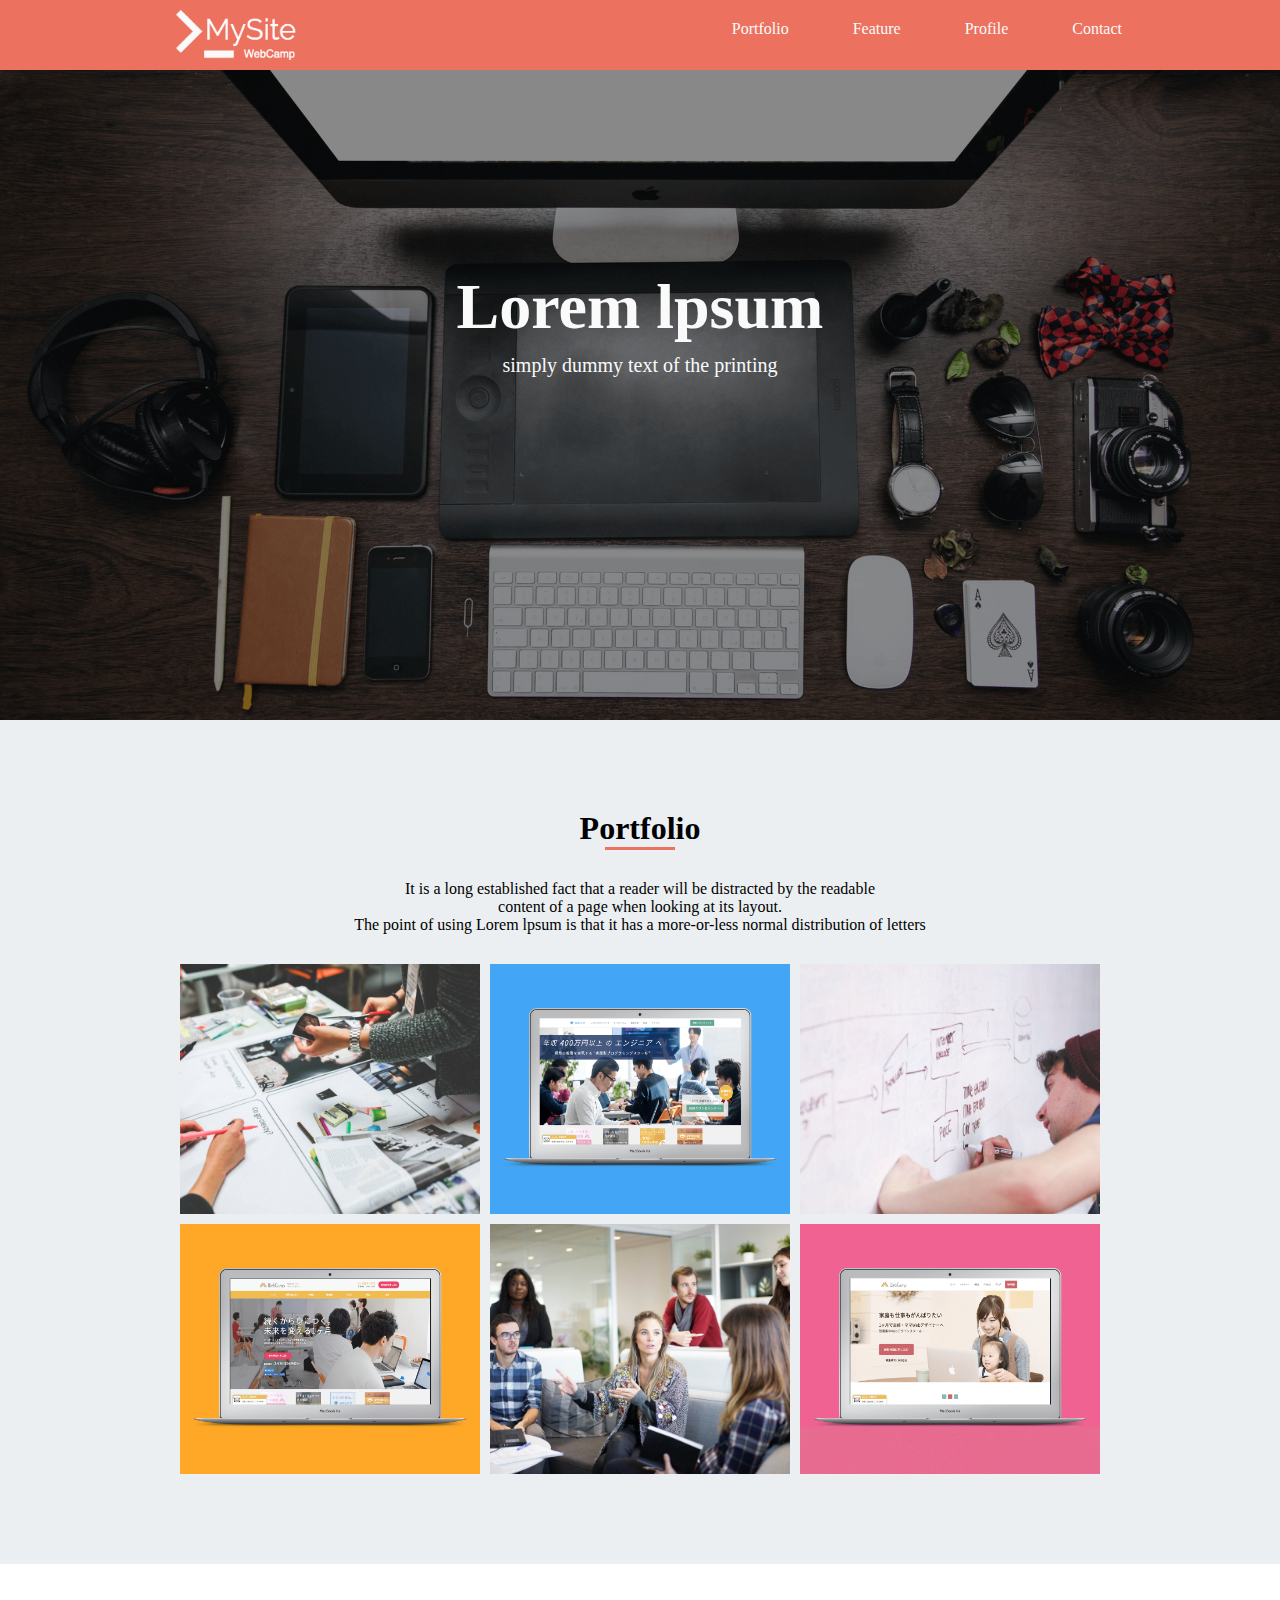
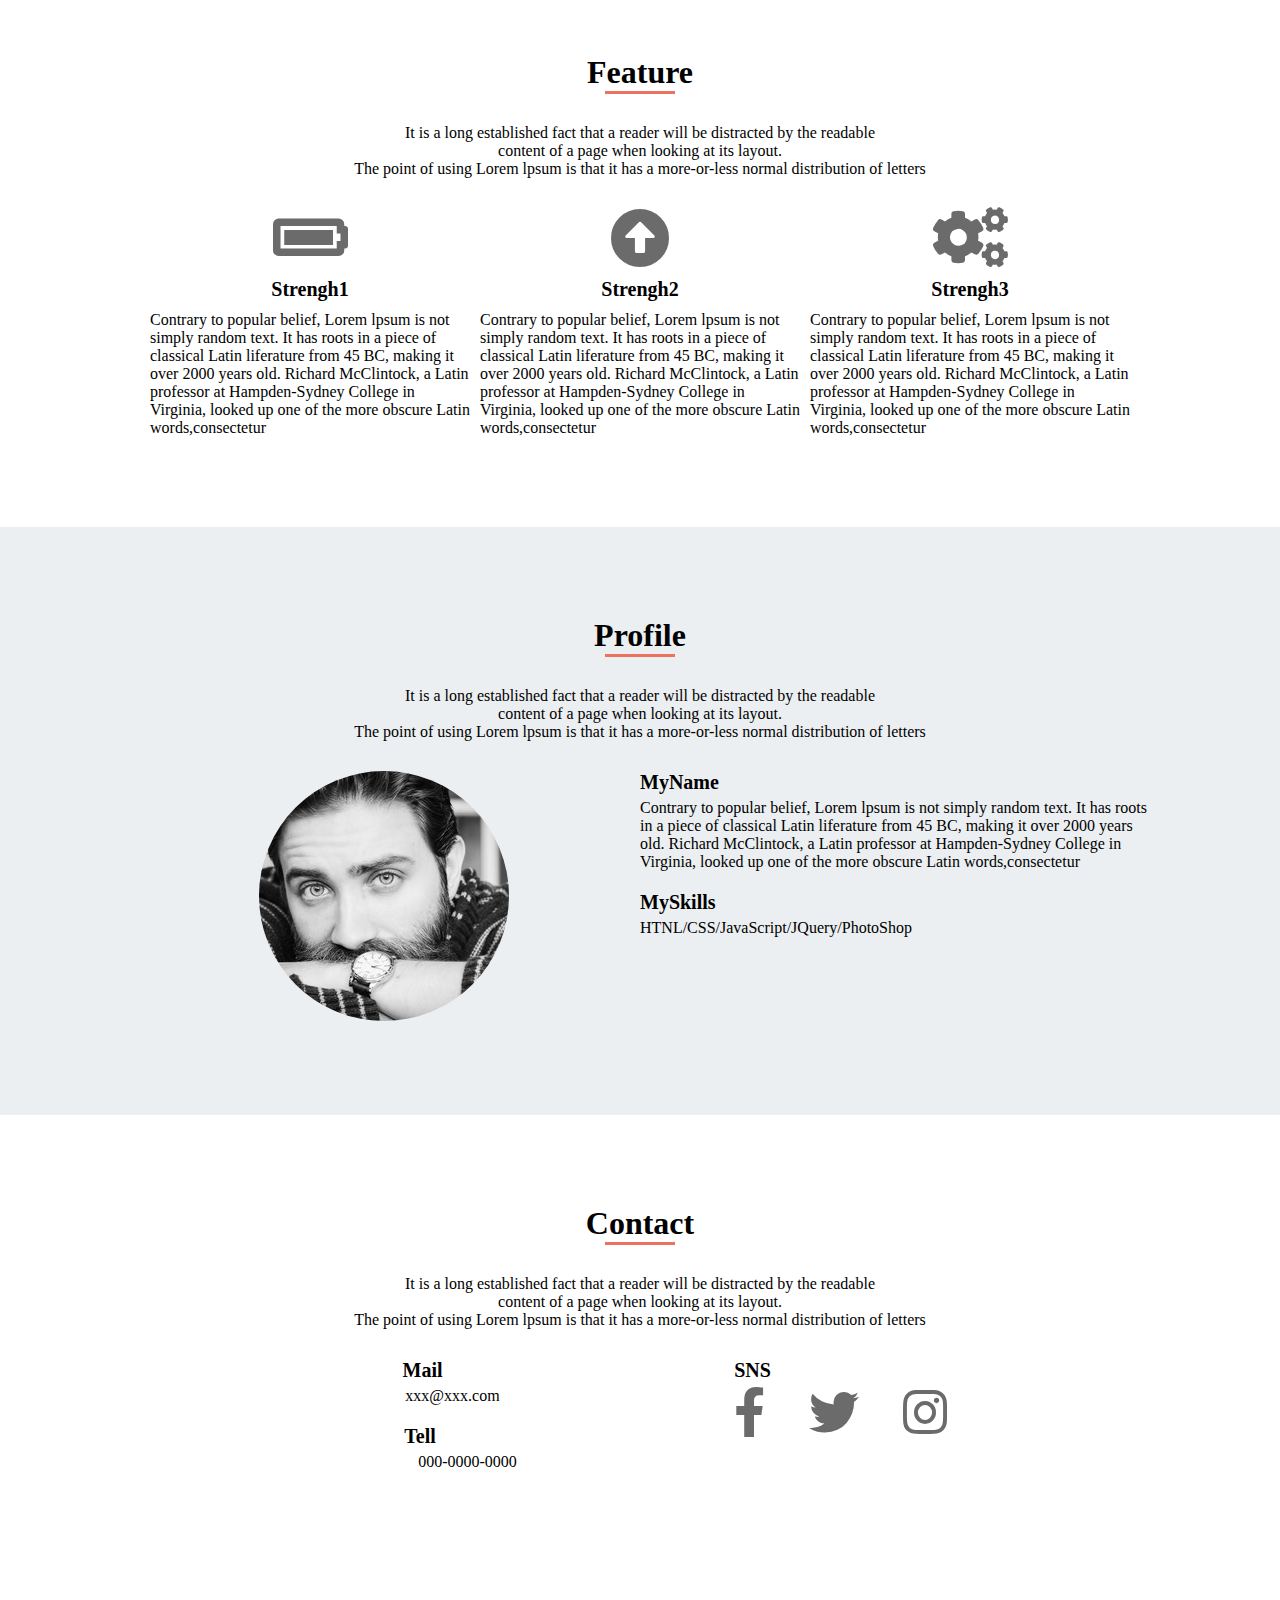
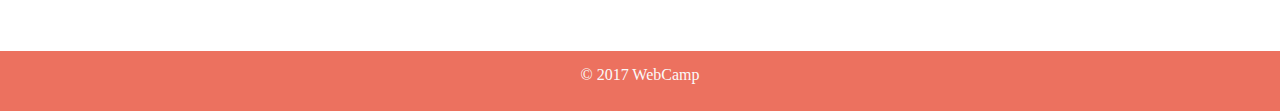
==== wcp1-10/index2.html @ a6d8c581 "Finish 1-10" ====
<!DOCTYPE html>
<html>
<head>
  <meta charset="UTF-8">
  <meta name="viewport" content="width=device-width,initial-scale=1.0">
  <link rel="stylesheet" href="https://maxcdn.bootstrapcdn.com/font-awesome/4.7.0/css/font-awesome.min.css">
  <link rel="stylesheet" href="https://use.fontawesome.com/releases/v5.0.13/css/all.css" >
  <link rel="stylesheet" href="style2.css">
  <title>wcp1-10</title>
</head>
<body>
	<header>
		<nav>
		<div  class="header-logo">
			<img  class="header-item" src="img2/logo.png">
		</div>
     	<div id="nav-drawer">
     		 <input id="nav-input" type="checkbox" class="nav-unshown">
      	     <label id="nav-open" for="nav-input"><span></span></label>
     		 <label class="nav-unshown" id="nav-close" for="nav-input"></label>
     	<div id="nav-content">
     		<ul  class="menu">
     			<li><a  href="">Portfolio</a></li>
     			<li><a  href="">Feature</a></li>
     			<li><a  href="">Profile</a></li>
     			<li><a  href="">Contact</a></li>
     		</ul>
       	</div>
        </div>
		<ul  class="nav-list">
			<li  class="nav-list-item">Portfolio</li>
			<li  class="nav-list-item">Feature</li>
			<li  class="nav-list-item">Profile</li>
			<li  class="nav-list-item">Contact</li>
		</ul>
		</nav>
	</header>
	<div  class="main-visual">
		<h1  class="main-a">Lorem lpsum</h1>
		<p  class="p-a">simply dummy text of the printing</p>
	</div>
	<main  class="clearfix">
		<section  class="portfolio clearfix">
			<div  class="portfolio-box">
			  <h2  class="main-b">Portfolio</h2>
			  <div  class="under-bar"></div>
			  <p  class="p-b">
			  	It is a long established fact that a reader will be distracted by the readable<br>
				content of a page when looking at its layout.<br>
				The point of using Lorem lpsum is that it has a more-or-less normal distribution of letters
			  </p>
			   <div  class="portfolio-contents"></div>
			   <div  class="portfolio-contents"></div>
			   <div  class="portfolio-contents"></div>
			   <div  class="portfolio-contents"></div>
			   <div  class="portfolio-contents"></div>
			   <div  class="portfolio-contents"></div>
		    </div>
		</section>
		<section  class="feature clearfix">
			<h2  class="main-b">Feature</h2>
			<div  class="under-bar"></div>
			<p  class="p-b">
				It is a long established fact that a reader will be distracted by the readable<br>
				content of a page when looking at its layout.<br>
				The point of using Lorem lpsum is that it has a more-or-less normal distribution of letters
			</p>
			<div  class="icon-box">
				<div  class="icon">
					<i class="fas fa-battery-full icon-group"></i>
				</div>
				<h3  class="main-c">Strengh1</h3>
				<p  class="p-c">
					Contrary to popular belief, Lorem lpsum
					is not simply random text. It has roots
					in a piece of classical Latin liferature
					from 45 BC, making it over 2000 years
					old. Richard McClintock, a Latin
					professor at Hampden-Sydney College
					in Virginia, looked up one of the more
					obscure Latin words,consectetur
				</p>
			</div>
			<div  class="icon-box box-a">
				<div  class="icon">
					<i class="fas fa-arrow-alt-circle-up icon-group"></i>
				</div>
				<h3  class="main-c">Strengh2</h3>
				<p  class="p-c">
					Contrary to popular belief, Lorem lpsum
					is not simply random text. It has roots
					in a piece of classical Latin liferature
					from 45 BC, making it over 2000 years
					old. Richard McClintock, a Latin
					professor at Hampden-Sydney College
					in Virginia, looked up one of the more
					obscure Latin words,consectetur
				</p>
			</div>
			<div  class="icon-box box-b">
				<div  class="icon">
					<i class="fas fa-cogs icon-group"></i>
				</div>
				<h3  class="main-c">Strengh3</h3>
				<p  class="p-c">
					Contrary to popular belief, Lorem lpsum
					is not simply random text. It has roots
					in a piece of classical Latin liferature
					from 45 BC, making it over 2000 years
					old. Richard McClintock, a Latin
					professor at Hampden-Sydney College
					in Virginia, looked up one of the more
					obscure Latin words,consectetur
				</p>
			</div>
		</section>
		<section  class="profile clearfix">
			<div  class="profile-box clearfix">
				<h2  class="main-b">Profile</h2>
				<div  class="under-bar"></div>
			    <p  class="p-b">
	   	  	  	 It is a long established fact that a reader will be distracted by the readable<br>
			 	 content of a page when looking at its layout.<br>
				 The point of using Lorem lpsum is that it has a more-or-less normal distribution of letters
			    </p>
			    <div  class="profile-image-box">
			      <img  class="profile-image" src="img2/my-icon.jpg">
				</div>
				<div  class="profile-text">
			      <h3  class=main-d>MyName</h3>
				  <p  class="p-c">
					Contrary to popular belief, Lorem lpsum
					is not simply random text. It has roots
					in a piece of classical Latin liferature
					from 45 BC, making it over 2000 years
					old. Richard McClintock, a Latin
					professor at Hampden-Sydney College
					in Virginia, looked up one of the more
					obscure Latin words,consectetur
				  </p>
				  <h3  class="main-e">MySkills</h3>
				  <p  class="p-c">HTNL/CSS/JavaScript/JQuery/PhotoShop</p>
				</div>

			</div>
		</section>
		<secction  class="contact clearfix">
			<div  class="contact-box clearfix">
				<h2  class="main-b">Contact</h2>
				<div  class="under-bar"></div>
			    <p  class="p-b">
	   	  	  	 It is a long established fact that a reader will be distracted by the readable<br>
			 	 content of a page when looking at its layout.<br>
				 The point of using Lorem lpsum is that it has a more-or-less normal distribution of letters
			    </p>
			    <div  class="mail-box">
			    	<h3  class="mail-headline">Mail</h3>
			    	<p  class="mail-address">xxx@xxx.com</p>
			    	<h3  class="tell-headline">Tell</h3>
			    	<p  class="tell-number">000-0000-0000</p>
				</div>
				<div  class="social-box">
					<h3  class="sns-headline">SNS</h3>
					<div  class="social">
					  <i class="fab fa-facebook-f"></i>
					  <i class="fab fa-twitter"></i>
   					  <i class="fab fa-instagram"></i>
					</div>
				</div>
		</secction>
	</main>
	<footer>
		<p  class="footer-text">© 2017 WebCamp</p>
	</footer>

</body>
</html>
---- wcp1-10/style2.css ----
* {
  margin: 0;
  padding: 0;
  box-sizing: border-box;
  color: #6c6b6b;
}
a {
  text-decoration: none;
}
.clearfix::after {
  content: "";
  display: block;
  clear: both;
}
 header {
 	height: 70px;
 	width: 100%;
 	margin: 0 auto;
 	background-color: #EC715F;
 	text-align: right;
 }
 nav {
 	width: 1024px;
 	height: 70px;
 	margin: 0 auto;
 }
 .header-logo {
 	float: left;
 	margin: 0 30px;
 }
 .header-item {
 	height:70px;
 }
#nav-drawer {
  position: absolute;
  top: 3px;
  right: 8px;
  margin: 0 5%;
  height: 44px;
  width: 36px;
  border: solid 1px #FAFAFA;
}

/*チェックボックス等は非表示に*/
.nav-unshown {
  display:none;
}

/*アイコンのスペース*/
#nav-open {
  display: inline-block;
  width: 30px;
  height: 22px;
  vertical-align: middle;
  padding-top: 8px;
}

/*ハンバーガーアイコンをCSSだけで表現*/
#nav-open span, #nav-open span:before, #nav-open span:after {
  position: absolute;
  height: 3px;/*線の太さ*/
  width: 25px;/*長さ*/
  border-radius: 3px;
  background: #FAFAFA;
  display: block;
  content: '';
  cursor: pointer;
}
#nav-open span:before {
  bottom: -8px;
}
#nav-open span:after {
  bottom: -16px;
}

/*閉じる用の薄黒カバー*/
#nav-close {
  display: none;/*はじめは隠しておく*/
  position: fixed;
  z-index: 99;
  top: 0;/*全体に広がるように*/
  left: 0;
  width: 100%;
  height: 100%;
  background: black;
  opacity: 0;
  transition: .3s ease-in-out;
}

/*中身*/
#nav-content {
  overflow: auto;
  position: fixed;
  top: 0;
  left: 0;
  z-index: 9999;/*最前面に*/
  width: 90%;/*右側に隙間を作る（閉じるカバーを表示）*/
  max-width: 300px;/*最大幅（調整してください）*/
  height: 100%;
  background: #fff;/*背景色*/
  transition: .3s ease-in-out;/*滑らかに表示*/
  -webkit-transform: translateX(-105%);
  transform: translateX(-105%);/*左に隠しておく*/
  text-align: center;
}
.menu {
	padding: 30px 0;
	font-size: 20px;
}

/*チェックが入ったらもろもろ表示*/
#nav-input:checked ~ #nav-close {
  display: block;/*カバーを表示*/
  opacity: .5;
}

#nav-input:checked ~ #nav-content {
  -webkit-transform: translateX(0%);
  transform: translateX(0%);/*中身を表示（右へスライド）*/
  box-shadow: 6px 0 25px rgba(0,0,0,.15);
}
 .nav-list-item {
 	list-style: none;
 	font-size: 16px;
 	color: #FAFAFA;
 	display: inline-block;
 	margin: 20px 30px;
 }
 .main-visual {
 	width: 100%;
 	height: 650px;
 	background-image: url(img2/mv.png);
 	background-size: cover;
 	background-position: center;
 }
 .main-a {
 	font-size: 64px;
 	color: #FAFAFA;
 	padding-top: 200px;
 	text-align: center;
 }
 .p-a {
 	font-size: 20px;
 	color: #FAFAFA;
 	text-align: center;
 	margin: 10px;
 	}
 .portfolio {
 	background-color: #ECEFF1;
 	width: 100%;
 }
 .portfolio-box {
 	width: 920px;
 	margin: 0 auto;
 }

  .main-b {
 	font-size: 32px;
 	color: #000000;
 	padding-top: 90px;
 	text-align: center;
 }
 .under-bar {
 	height: 3px;
 	width: 70px;
 	background-color: #EC715F;
 	margin: 0 auto;
 }
 .p-b {
 	font-size: 16px;
 	color: #000000;
 	text-align: center;
 	padding: 30px;
 }
 .portfolio-contents {
 	width: 300px;
 	height: 250px;
 	float: left;
 	background-size: cover;
 	background-position: center;
 }
 .portfolio-contents:nth-child(4) {
 	background-image: url(img2/sketch.jpg);
 	margin: 0 0 10px;
 }
 .portfolio-contents:nth-child(5) {
 	background-image: url(img2/websuku.png);
 	margin: 0 10px 10px;
 }
 .portfolio-contents:nth-child(6) {
 	background-image: url(img2/write.jpg);
 	margin: 0 0 10px;
 }
 .portfolio-contents:nth-child(7) {
 	background-image: url(img2/webcamp.png);
 	margin: 0 0 90px;
 }
 .portfolio-contents:nth-child(8) {
 	background-image: url(img2/talk.jpg);
 	margin: 0 10px 90px;
 }
 .portfolio-contents:nth-child(9) {
 	background-image: url(img2/webcamp-mother.png);
 	margin: 0 0 90px;
 }
 .feature {
 	width: 980px;
 	margin: 0 auto;
 }
 .icon-box {
 	width: 320px;
 	padding-bottom: 90px;
 	float: left;
 }
 .box-a {
 	margin: 0 10px;
 }
 .icon {
 	width: 320px;
 	height: 60px;
 	text-align: center;
 }
 .icon-group {
 	font-size: 60px;
 }
 .p-c {
 	font-size: 16px;
 	color: #000000;
 }
 .main-c {
 	font-size: 20px;
 	color: #000000;
 	margin: 10px 0;
 	text-align: center;
 }
 .profile {
 	background-color: #ECEFF1;
 	width:100%;
 }
 .profile-box {
 	width: 1024px;
 	margin: 0 auto;
 	padding-bottom: 90px;
 }
 .profile-image-box {
 	width: 512px;
 	text-align: center;
 	float: left;
 }
 .profile-image {
 	width:250px;
 	height: 250px;
 	border-radius: 50%;
 }
 .profile-text {
 	width: 512px;
 	text-align: left;
 	float: left;
 }
 .main-d {
 	font-size: 20px;
 	padding-bottom: 5px;
 	color: #000000;
 }
 .main-e {
 	font-size: 20px;
 	padding-top: 20px;
 	padding-bottom: 5px;
 	color: #000000;
 }
 .mail-headline {
 	font-size: 20px;
 	padding-bottom: 5px;
 	color: #000000;
 	margin-right: 35px;
 }
 .tell-headline {
 	font-size:20px;
 	padding-top: 20px;
 	padding-bottom: 5px;
 	color: #000000;
 	margin-right: 40px;
 }
 .mail-address {
	font-size: 16px;
 	color: #000000;
 	margin-left: 25px;
 }
 .tell-number {
 	font-size: 16px;
 	color: #000000;
 	margin-left: 55px;
 }
 .contact {
 	width: 100%;
 }
 .contact-box {
 	width: 800px;
 	margin: 0 auto;
 	padding-bottom: 90px;
 }
 .mail-box {
 	width: 400px;
 	text-align: center;
 	float: left;
 	padding-bottom: 90px;
 }
 .social-box {
 	width: 400px;
 	text-align: center;
 	float: left;
 }
 .sns-headline {
 	font-size: 20px;
 	padding-bottom: 5px;
 	color: #000000;
 	margin-right: 175px;
 }
 .social i {
 	display: inline-block;
 	font-size: 50px;
 	margin: 0 20px;
 }
 footer {
 	height: 60px;
 	width: 100%;
 	background-color: #EC715F;
 	text-align: center;
 	padding-top: 15px;
 }
 .footer-text {
 	font-size: 16px;
 	color: #FAFAFA;
 }
 @media screen and (min-width: 769px) {
 	#nav-open {
 		display: none;
 	}
 	#nav-drawer {
 		display: none;
 	}
 }
 @media screen and (max-width: 768px) {
 	header {
 		height: 50px;
 		width: 90%;
 		margin: 0 5%;
 	}
 nav {
 	height: 50px;
 	width: 90%;
 	margin: 0 5%;
 }
 .header-logo {
 	margin: 0 auto;
 }
 .nav-list{
 	display: none;
 }
 .header-item {
 	height: 44px;
 	margin: 3px 0;
 }
 .main-visual {
 	width: 90%;
 	height: 650px;
 	margin: 0 5%;
 	background-image: url(img2/code.png);
 }
 .main-a {
 	padding-top: 200px;
 	font-size: 40px;
 	color: #FAFAFA;
 	padding-bottom: 10px;
 }
 .p-a {
 	font-size: 18px;
 	color: #FAFAFA;
 }
 .portfolio {
 	width: 90%;
 	margin: 0 5%;
 }
 .portfolio-box {
 	width: 90%;
 	margin: 0 5%;
 }
 .portfolio-contents:nth-child(4) {
 	display: none;
 }
 .portfolio-contents:nth-child(6) {
 	display:  none;
 }
 .portfolio-contents:nth-child(8) {
 	display:  none;
}
 .portfolio-contents:nth-child(5) {
 	width: 100%;
 	margin: 0 auto;
}
 .portfolio-contents:nth-child(7) {
 	width: 100%;
 	margin: 10px 0;
}
 .portfolio-contents:nth-child(9) {
 	width: 100%;
 	margin-bottom: 90px;
}
 .feature {
 	width: 90%;
 	margin: 0 5%;
 }
 .icon-box {
 	width: 90%;
 	margin: 0 5%;
 	padding-bottom: 10px;
 }
 .icon {
 	margin: 0 auto;
 }
 .box-b {
 	padding-bottom: 90px;
 }
 .profile {
 	width: 90%;
 	margin: 0 5%;
 }
 .profile-box {
 	width: 90%;
 	margin: 0 5%;
 }
.profile-image-box {
	width: 90%;
	margin: 0 5%;
}
.profile-text {
	width: 100%;
	text-align: center;
}
.contact-box {
	width: 100%;
}
.mail-box {
	text-align: center;
}
.mail-headline {
	margin: 0 auto;
}
.mail-address {
	margin: 0 auto;
}
.tell-headline {
	margin: 0 auto;
}
.tell-number {
	margin: 0 auto;
}
.social-box {
	width: 100%;
	text-align: center;
}
.sns-headline {
	margin: 0 auto;
}
footer {
	width: 90%;
	margin: 0 5%;
}
}
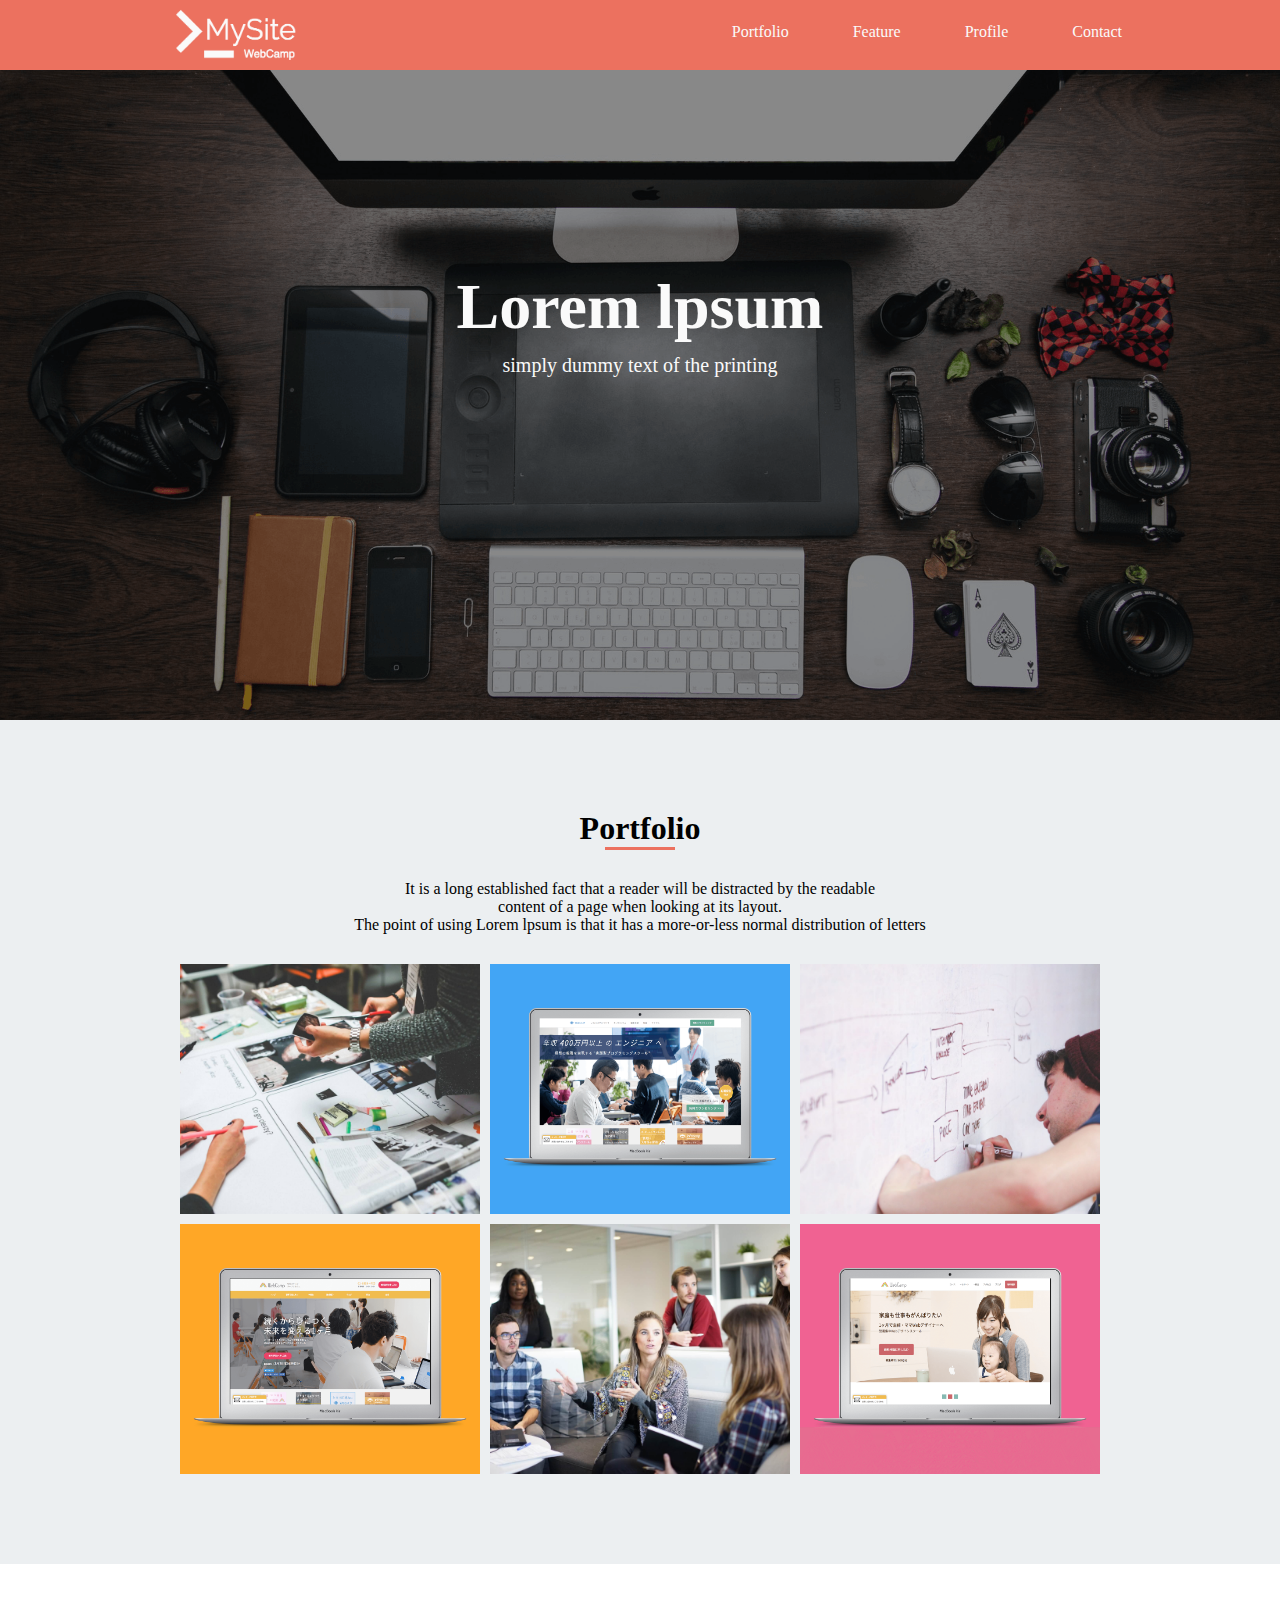
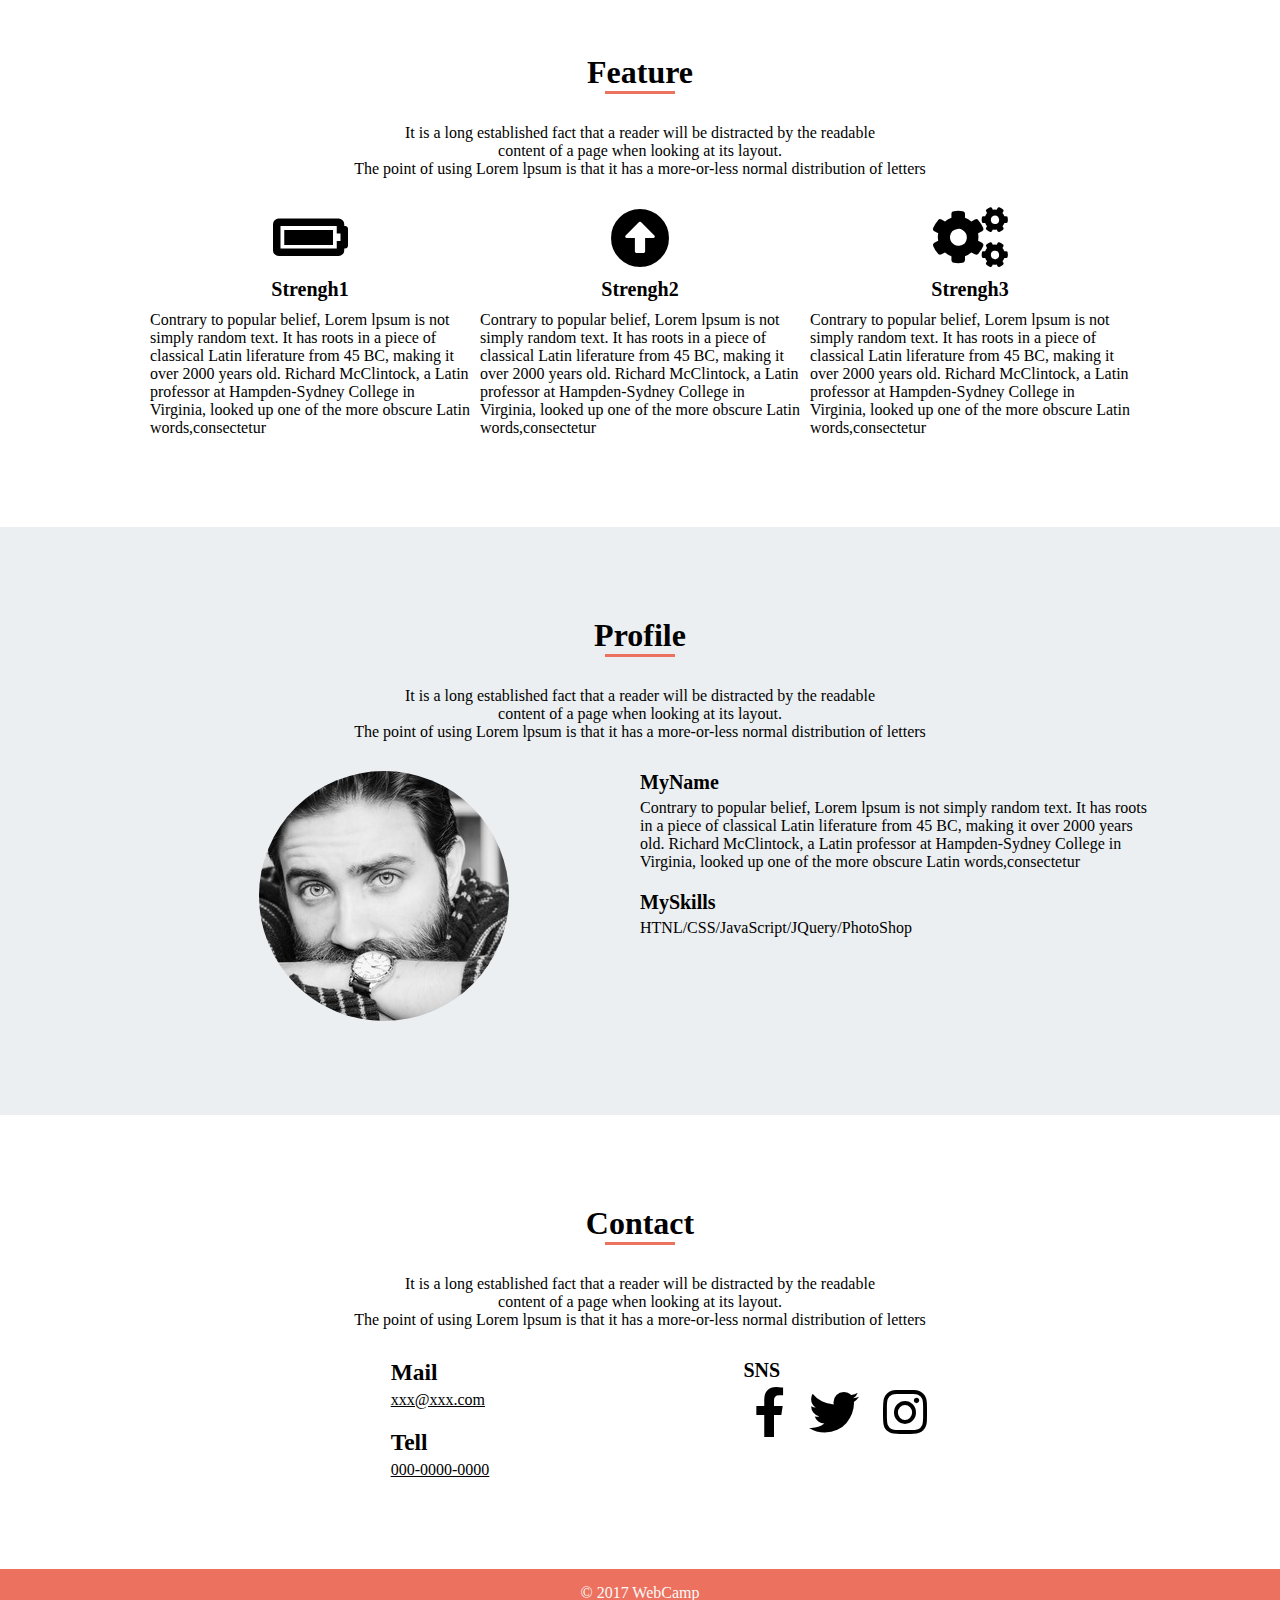
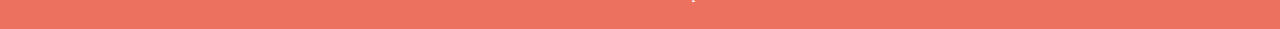
==== commit 1fc2cdda: "finish 1-10" ====
--- a/wcp1-10/index2.html
+++ b/wcp1-10/index2.html
@@ -1,38 +1,38 @@
 <!DOCTYPE html>
 <html>
 <head>
-  <meta charset="UTF-8">
-  <meta name="viewport" content="width=device-width,initial-scale=1.0">
-  <link rel="stylesheet" href="https://maxcdn.bootstrapcdn.com/font-awesome/4.7.0/css/font-awesome.min.css">
-  <link rel="stylesheet" href="https://use.fontawesome.com/releases/v5.0.13/css/all.css" >
-  <link rel="stylesheet" href="style2.css">
-  <title>wcp1-10</title>
+	<meta charset="UTF-8">
+	<meta name="viewport" content="width=device-width,initial-scale=1.0">
+	<link rel="stylesheet" href="https://maxcdn.bootstrapcdn.com/font-awesome/4.7.0/css/font-awesome.min.css">
+	<link rel="stylesheet" href="https://use.fontawesome.com/releases/v5.0.13/css/all.css" >
+	<link rel="stylesheet" href="style2.css">
+	<title>wcp1-10</title>
 </head>
 <body>
 	<header>
 		<nav>
-		<div  class="header-logo">
-			<img  class="header-item" src="img2/logo.png">
-		</div>
-     	<div id="nav-drawer">
-     		 <input id="nav-input" type="checkbox" class="nav-unshown">
-      	     <label id="nav-open" for="nav-input"><span></span></label>
-     		 <label class="nav-unshown" id="nav-close" for="nav-input"></label>
-     	<div id="nav-content">
-     		<ul  class="menu">
-     			<li><a  href="">Portfolio</a></li>
-     			<li><a  href="">Feature</a></li>
-     			<li><a  href="">Profile</a></li>
-     			<li><a  href="">Contact</a></li>
-     		</ul>
-       	</div>
-        </div>
-		<ul  class="nav-list">
-			<li  class="nav-list-item">Portfolio</li>
-			<li  class="nav-list-item">Feature</li>
-			<li  class="nav-list-item">Profile</li>
-			<li  class="nav-list-item">Contact</li>
-		</ul>
+			<div  class="header-logo">
+				<img  class="header-item" src="img2/logo.png">
+			</div>
+			<div id="nav-drawer">
+				<input id="nav-input" type="checkbox" class="nav-unshown">
+				<label id="nav-open" for="nav-input"><span></span></label>
+				<label class="nav-unshown" id="nav-close" for="nav-input"></label>
+				<div id="nav-content">
+					<ul  class="menu">
+						<li><a  href="">Portfolio</a></li>
+						<li><a  href="">Feature</a></li>
+						<li><a  href="">Profile</a></li>
+						<li><a  href="">Contact</a></li>
+					</ul>
+				</div>
+			</div>
+			<ul  class="nav-list">
+				<li  class="nav-list-item">Portfolio</li>
+				<li  class="nav-list-item">Feature</li>
+				<li  class="nav-list-item">Profile</li>
+				<li  class="nav-list-item">Contact</li>
+			</ul>
 		</nav>
 	</header>
 	<div  class="main-visual">
@@ -41,21 +41,21 @@
 	</div>
 	<main  class="clearfix">
 		<section  class="portfolio clearfix">
-			<div  class="portfolio-box">
-			  <h2  class="main-b">Portfolio</h2>
-			  <div  class="under-bar"></div>
-			  <p  class="p-b">
-			  	It is a long established fact that a reader will be distracted by the readable<br>
-				content of a page when looking at its layout.<br>
-				The point of using Lorem lpsum is that it has a more-or-less normal distribution of letters
-			  </p>
-			   <div  class="portfolio-contents"></div>
-			   <div  class="portfolio-contents"></div>
-			   <div  class="portfolio-contents"></div>
-			   <div  class="portfolio-contents"></div>
-			   <div  class="portfolio-contents"></div>
-			   <div  class="portfolio-contents"></div>
-		    </div>
+			<div  class="portfolio-box clearfix">
+				<h2  class="main-b">Portfolio</h2>
+				<div  class="under-bar"></div>
+				<p  class="p-b">
+					It is a long established fact that a reader will be distracted by the readable<br>
+					content of a page when looking at its layout.<br>
+					The point of using Lorem lpsum is that it has a more-or-less normal distribution of letters
+				</p>
+				<div  class="portfolio-contents"></div>
+				<div  class="portfolio-contents"></div>
+				<div  class="portfolio-contents"></div>
+				<div  class="portfolio-contents"></div>
+				<div  class="portfolio-contents"></div>
+				<div  class="portfolio-contents"></div>
+			</div>
 		</section>
 		<section  class="feature clearfix">
 			<h2  class="main-b">Feature</h2>
@@ -118,60 +118,62 @@
 			<div  class="profile-box clearfix">
 				<h2  class="main-b">Profile</h2>
 				<div  class="under-bar"></div>
-			    <p  class="p-b">
-	   	  	  	 It is a long established fact that a reader will be distracted by the readable<br>
-			 	 content of a page when looking at its layout.<br>
-				 The point of using Lorem lpsum is that it has a more-or-less normal distribution of letters
-			    </p>
-			    <div  class="profile-image-box">
-			      <img  class="profile-image" src="img2/my-icon.jpg">
+				<p  class="p-b">
+					It is a long established fact that a reader will be distracted by the readable<br>
+					content of a page when looking at its layout.<br>
+					The point of using Lorem lpsum is that it has a more-or-less normal distribution of letters
+				</p>
+				<div  class="profile-image-box">
+					<img  class="profile-image" src="img2/my-icon.jpg">
 				</div>
 				<div  class="profile-text">
-			      <h3  class=main-d>MyName</h3>
-				  <p  class="p-c">
-					Contrary to popular belief, Lorem lpsum
-					is not simply random text. It has roots
-					in a piece of classical Latin liferature
-					from 45 BC, making it over 2000 years
-					old. Richard McClintock, a Latin
-					professor at Hampden-Sydney College
-					in Virginia, looked up one of the more
-					obscure Latin words,consectetur
-				  </p>
-				  <h3  class="main-e">MySkills</h3>
-				  <p  class="p-c">HTNL/CSS/JavaScript/JQuery/PhotoShop</p>
+					<h3  class=main-d>MyName</h3>
+					<p  class="p-c">
+						Contrary to popular belief, Lorem lpsum
+						is not simply random text. It has roots
+						in a piece of classical Latin liferature
+						from 45 BC, making it over 2000 years
+						old. Richard McClintock, a Latin
+						professor at Hampden-Sydney College
+						in Virginia, looked up one of the more
+						obscure Latin words,consectetur
+					</p>
+					<h3  class="main-e">MySkills</h3>
+					<p  class="p-c">HTNL/CSS/JavaScript/<br  class="none">JQuery/PhotoShop</p>
 				</div>
-
 			</div>
 		</section>
 		<secction  class="contact clearfix">
 			<div  class="contact-box clearfix">
 				<h2  class="main-b">Contact</h2>
 				<div  class="under-bar"></div>
-			    <p  class="p-b">
-	   	  	  	 It is a long established fact that a reader will be distracted by the readable<br>
-			 	 content of a page when looking at its layout.<br>
-				 The point of using Lorem lpsum is that it has a more-or-less normal distribution of letters
-			    </p>
-			    <div  class="mail-box">
-			    	<h3  class="mail-headline">Mail</h3>
-			    	<p  class="mail-address">xxx@xxx.com</p>
-			    	<h3  class="tell-headline">Tell</h3>
-			    	<p  class="tell-number">000-0000-0000</p>
+				<p  class="p-b">
+					It is a long established fact that a reader will be distracted by the readable<br>
+					content of a page when looking at its layout.<br>
+					The point of using Lorem lpsum is that it has a more-or-less normal distribution of letters
+				</p>
+				<div  class="mail-box">
+					<ul  class="mail-list">
+						<li  class="headline"><h3>Mail</h3></li>
+						<li  class="mail-address">xxx@xxx.com</li>
+						<li  class="headline"><h3>Tell</h3></li>
+						<li  class="tell-number">000-0000-0000</li>
+					</ul>
 				</div>
 				<div  class="social-box">
-					<h3  class="sns-headline">SNS</h3>
-					<div  class="social">
-					  <i class="fab fa-facebook-f"></i>
-					  <i class="fab fa-twitter"></i>
-   					  <i class="fab fa-instagram"></i>
-					</div>
+					<ul  class="sns-a">
+						<li  class="sns"><h3  class="sns-headline">SNS</h3></li>
+						<li  class="sns"><div  class="social">
+							<i class="fab fa-facebook-f"></i>
+							<i class="fab fa-twitter"></i>
+							<i class="fab fa-instagram"></i>
+						</div></li>
+					<ul>
 				</div>
 		</secction>
 	</main>
-	<footer>
-		<p  class="footer-text">© 2017 WebCamp</p>
-	</footer>
-
+<footer>
+	<p  class="footer-text">© 2017 WebCamp</p>
+</footer>
 </body>
 </html>--- a/wcp1-10/style2.css
+++ b/wcp1-10/style2.css
@@ -2,7 +2,6 @@
   margin: 0;
   padding: 0;
   box-sizing: border-box;
-  color: #6c6b6b;
 }
 a {
   text-decoration: none;
@@ -124,7 +123,8 @@
  	font-size: 16px;
  	color: #FAFAFA;
  	display: inline-block;
- 	margin: 20px 30px;
+ 	margin:0 30px;
+  line-height: 4;
  }
  .main-visual {
  	width: 100%;
@@ -152,6 +152,7 @@
  .portfolio-box {
  	width: 920px;
  	margin: 0 auto;
+  padding-bottom: 90px;
  }
 
   .main-b {
@@ -193,15 +194,15 @@
  }
  .portfolio-contents:nth-child(7) {
  	background-image: url(img2/webcamp.png);
- 	margin: 0 0 90px;
+ 	margin: 0 auto;
  }
  .portfolio-contents:nth-child(8) {
  	background-image: url(img2/talk.jpg);
- 	margin: 0 10px 90px;
+ 	margin: 0 10px;
  }
  .portfolio-contents:nth-child(9) {
  	background-image: url(img2/webcamp-mother.png);
- 	margin: 0 0 90px;
+ 	margin: 0 auto;
  }
  .feature {
  	width: 980px;
@@ -268,28 +269,28 @@
  	padding-bottom: 5px;
  	color: #000000;
  }
- .mail-headline {
+ .mail-list {
+  display: inline-block;
+  list-style:none;
+  color: #000000;
+ }
+ .headline {
  	font-size: 20px;
  	padding-bottom: 5px;
- 	color: #000000;
- 	margin-right: 35px;
- }
- .tell-headline {
- 	font-size:20px;
- 	padding-top: 20px;
- 	padding-bottom: 5px;
- 	color: #000000;
- 	margin-right: 40px;
+
+  text-align: left;
  }
  .mail-address {
 	font-size: 16px;
- 	color: #000000;
- 	margin-left: 25px;
+
+  text-align: left;
+  padding-bottom: 20px;
+  text-decoration: underline;
  }
  .tell-number {
  	font-size: 16px;
- 	color: #000000;
- 	margin-left: 55px;
+  text-align: left;
+  text-decoration:  underline;
  }
  .contact {
  	width: 100%;
@@ -303,7 +304,6 @@
  	width: 400px;
  	text-align: center;
  	float: left;
- 	padding-bottom: 90px;
  }
  .social-box {
  	width: 400px;
@@ -314,19 +314,25 @@
  	font-size: 20px;
  	padding-bottom: 5px;
  	color: #000000;
- 	margin-right: 175px;
+ }
+ .sns-a {
+  display: inline-block;
+ }
+ .sns {
+  list-style: none;
+  text-align: left;
  }
  .social i {
  	display: inline-block;
  	font-size: 50px;
- 	margin: 0 20px;
+ 	margin: 0 10px;
  }
  footer {
  	height: 60px;
  	width: 100%;
  	background-color: #EC715F;
  	text-align: center;
- 	padding-top: 15px;
+ 	line-height: 3;
  }
  .footer-text {
  	font-size: 16px;
@@ -339,12 +345,13 @@
  	#nav-drawer {
  		display: none;
  	}
+  .none {
+    display: none;
+  }
  }
  @media screen and (max-width: 768px) {
  	header {
  		height: 50px;
- 		width: 90%;
- 		margin: 0 5%;
  	}
  nav {
  	height: 50px;
@@ -362,9 +369,7 @@
  	margin: 3px 0;
  }
  .main-visual {
- 	width: 90%;
  	height: 650px;
- 	margin: 0 5%;
  	background-image: url(img2/code.png);
  }
  .main-a {
@@ -377,10 +382,6 @@
  	font-size: 18px;
  	color: #FAFAFA;
  }
- .portfolio {
- 	width: 90%;
- 	margin: 0 5%;
- }
  .portfolio-box {
  	width: 90%;
  	margin: 0 5%;
@@ -395,16 +396,12 @@
  	display:  none;
 }
  .portfolio-contents:nth-child(5) {
- 	width: 100%;
  	margin: 0 auto;
 }
  .portfolio-contents:nth-child(7) {
- 	width: 100%;
  	margin: 10px 0;
 }
  .portfolio-contents:nth-child(9) {
- 	width: 100%;
- 	margin-bottom: 90px;
 }
  .feature {
  	width: 90%;
@@ -421,10 +418,6 @@
  .box-b {
  	padding-bottom: 90px;
  }
- .profile {
- 	width: 90%;
- 	margin: 0 5%;
- }
  .profile-box {
  	width: 90%;
  	margin: 0 5%;
@@ -438,32 +431,35 @@
 	text-align: center;
 }
 .contact-box {
+	width: 90%;
+  margin: 0 5%;
+}
+.mail-box {
+  width: 100%;
+}
+.mail-list {
+  text-align: center;
+}
+.headline {
+  text-align: center;
+}
+.mail-address {
+  text-align: center;
+}
+.tell-number {
+  text-align: center;
+  padding-bottom: 20px;
+}
+.social-box {
+  width: 100%;
+}
+.sns {
+  text-align:center;
+}
+.social i {
+  margin: 0 4px;
+}
+footer {
 	width: 100%;
 }
-.mail-box {
-	text-align: center;
-}
-.mail-headline {
-	margin: 0 auto;
-}
-.mail-address {
-	margin: 0 auto;
-}
-.tell-headline {
-	margin: 0 auto;
-}
-.tell-number {
-	margin: 0 auto;
-}
-.social-box {
-	width: 100%;
-	text-align: center;
-}
-.sns-headline {
-	margin: 0 auto;
-}
-footer {
-	width: 90%;
-	margin: 0 5%;
-}
 }